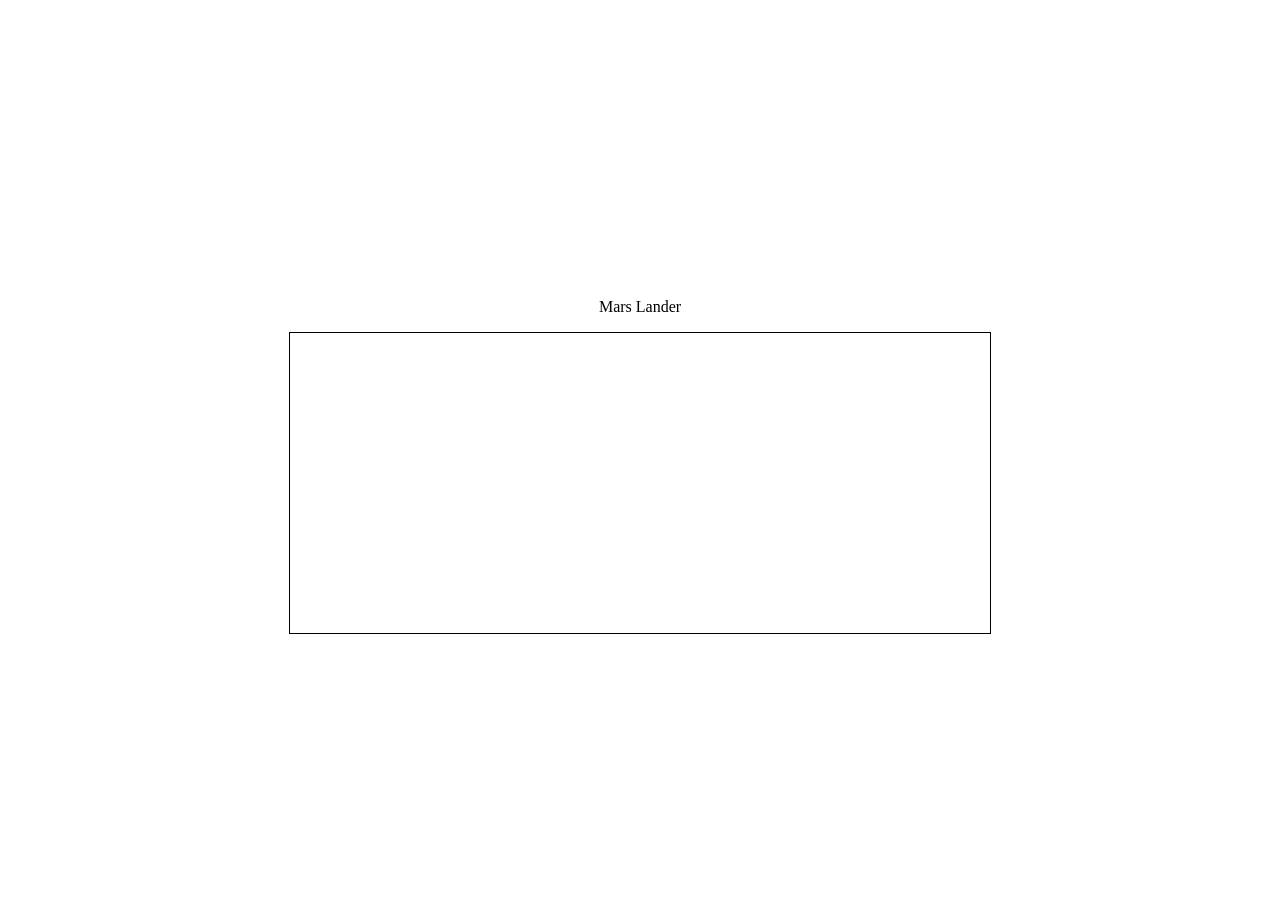
==== index.html @ b794856f "Adjust canvas width and height for easier scaling" ====
<!DOCTYPE html>
<html lang="en">
  <head>
    <link rel="stylesheet" href="styles.css" />
    <meta charset="UTF-8" />
    <meta http-equiv="X-UA-Compatible" content="IE=edge" />
    <meta name="viewport" content="width=device-width, initial-scale=1.0" />
    <title>Mars Lander Visual Debug</title>
  </head>
  <body>
    <p>Mars Lander</p>
    <canvas id="game" width="700" height="300"></canvas>

    <script src="main.js"></script>
  </body>
</html>
---- styles.css ----
body {
  height: 100vh;
  display: flex;
  justify-content: center;
  align-items: center;
  flex-direction: column;
}

canvas {
  border: solid 1px black;
}
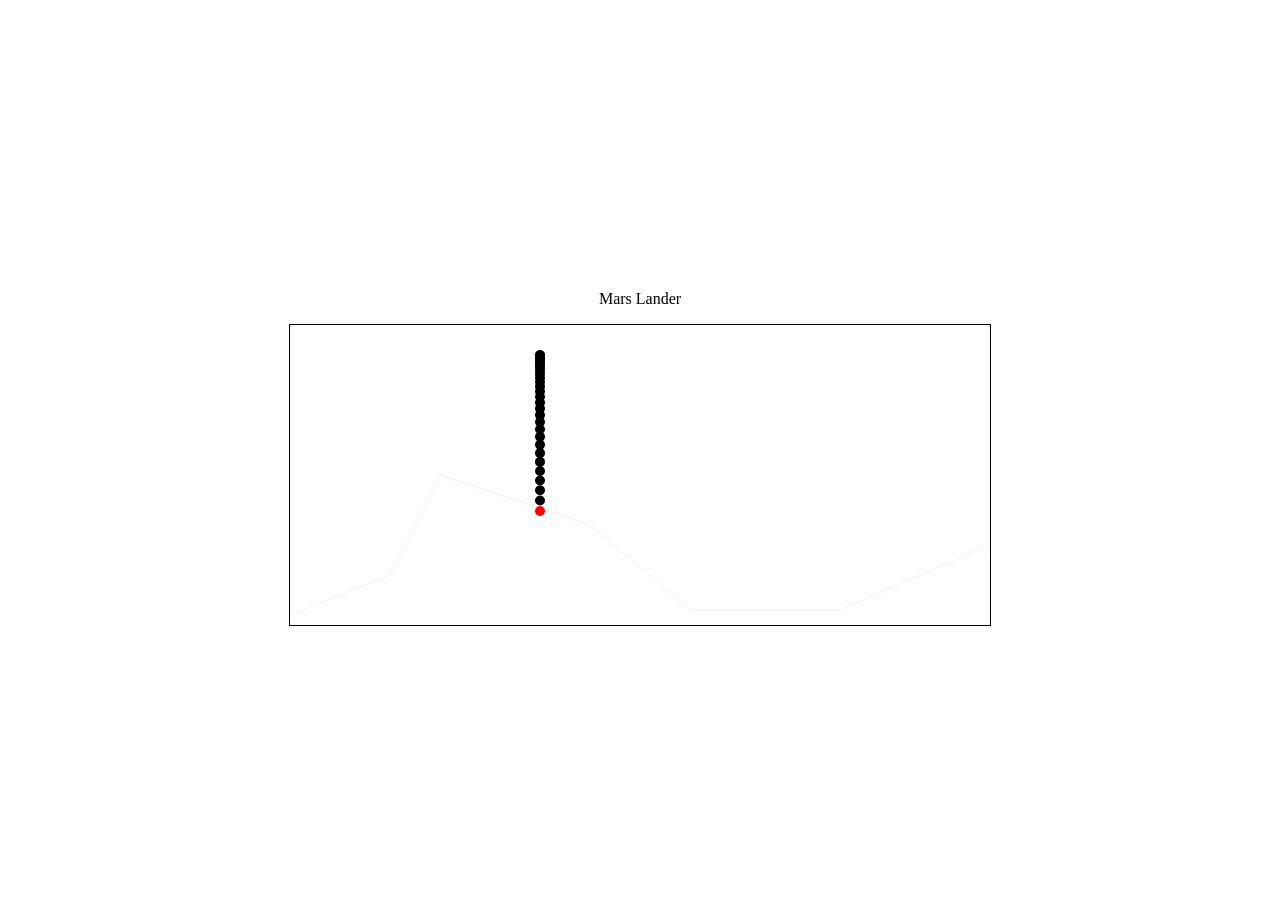
==== commit 0fe3c9aa: "commit changes" ====
--- a/index.html
+++ b/index.html
@@ -10,7 +10,6 @@
   <body>
     <p>Mars Lander</p>
     <canvas id="game" width="700" height="300"></canvas>
-
     <script src="main.js"></script>
   </body>
 </html>
--- a/styles.css
+++ b/styles.css
@@ -4,6 +4,7 @@
   justify-content: center;
   align-items: center;
   flex-direction: column;
+  margin: 0;
 }
 
 canvas {
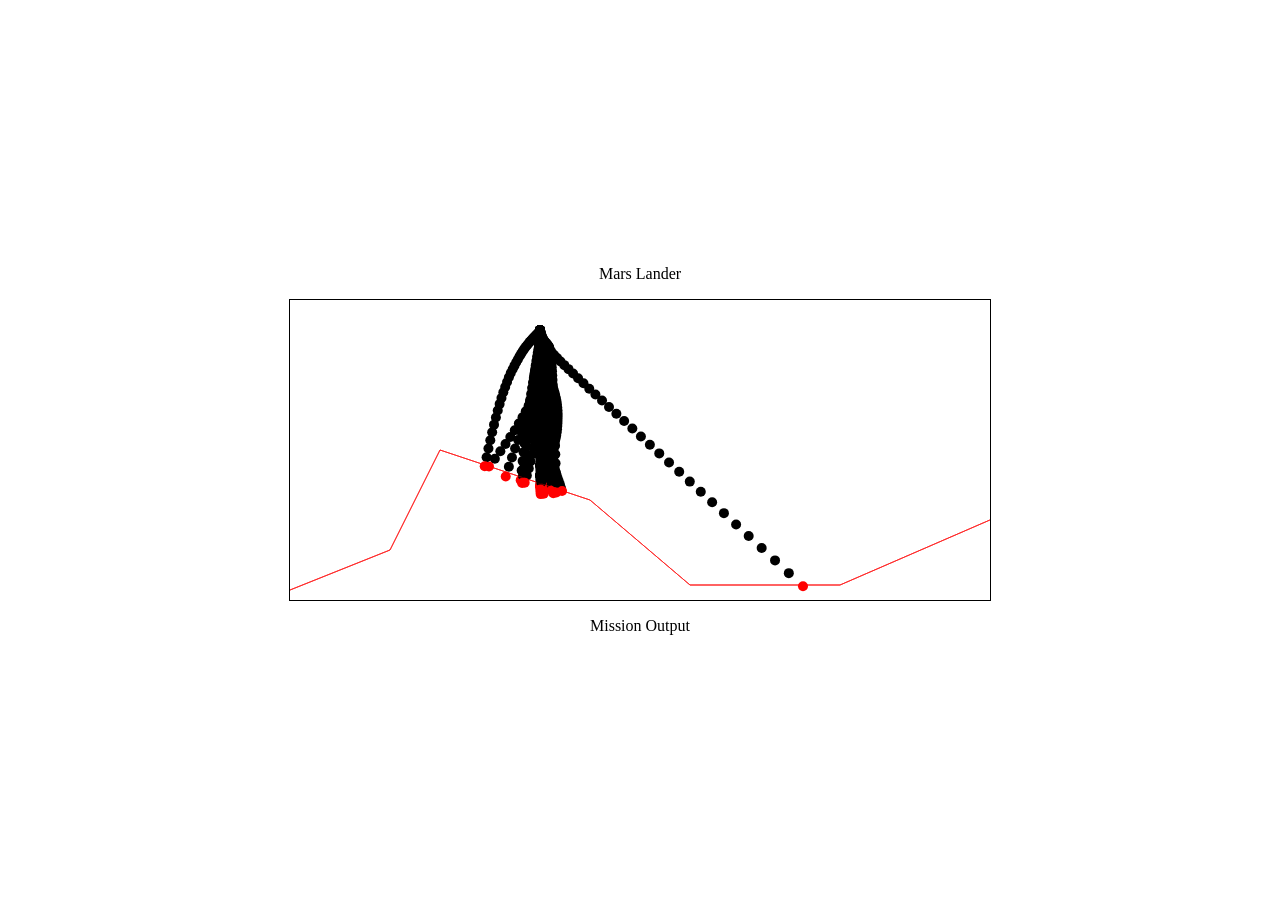
==== commit 39524e55: "display all vessel flightpaths on screen" ====
--- a/index.html
+++ b/index.html
@@ -10,6 +10,7 @@
   <body>
     <p>Mars Lander</p>
     <canvas id="game" width="700" height="300"></canvas>
+    <p>Mission Output</p>
     <script src="main.js"></script>
   </body>
 </html>
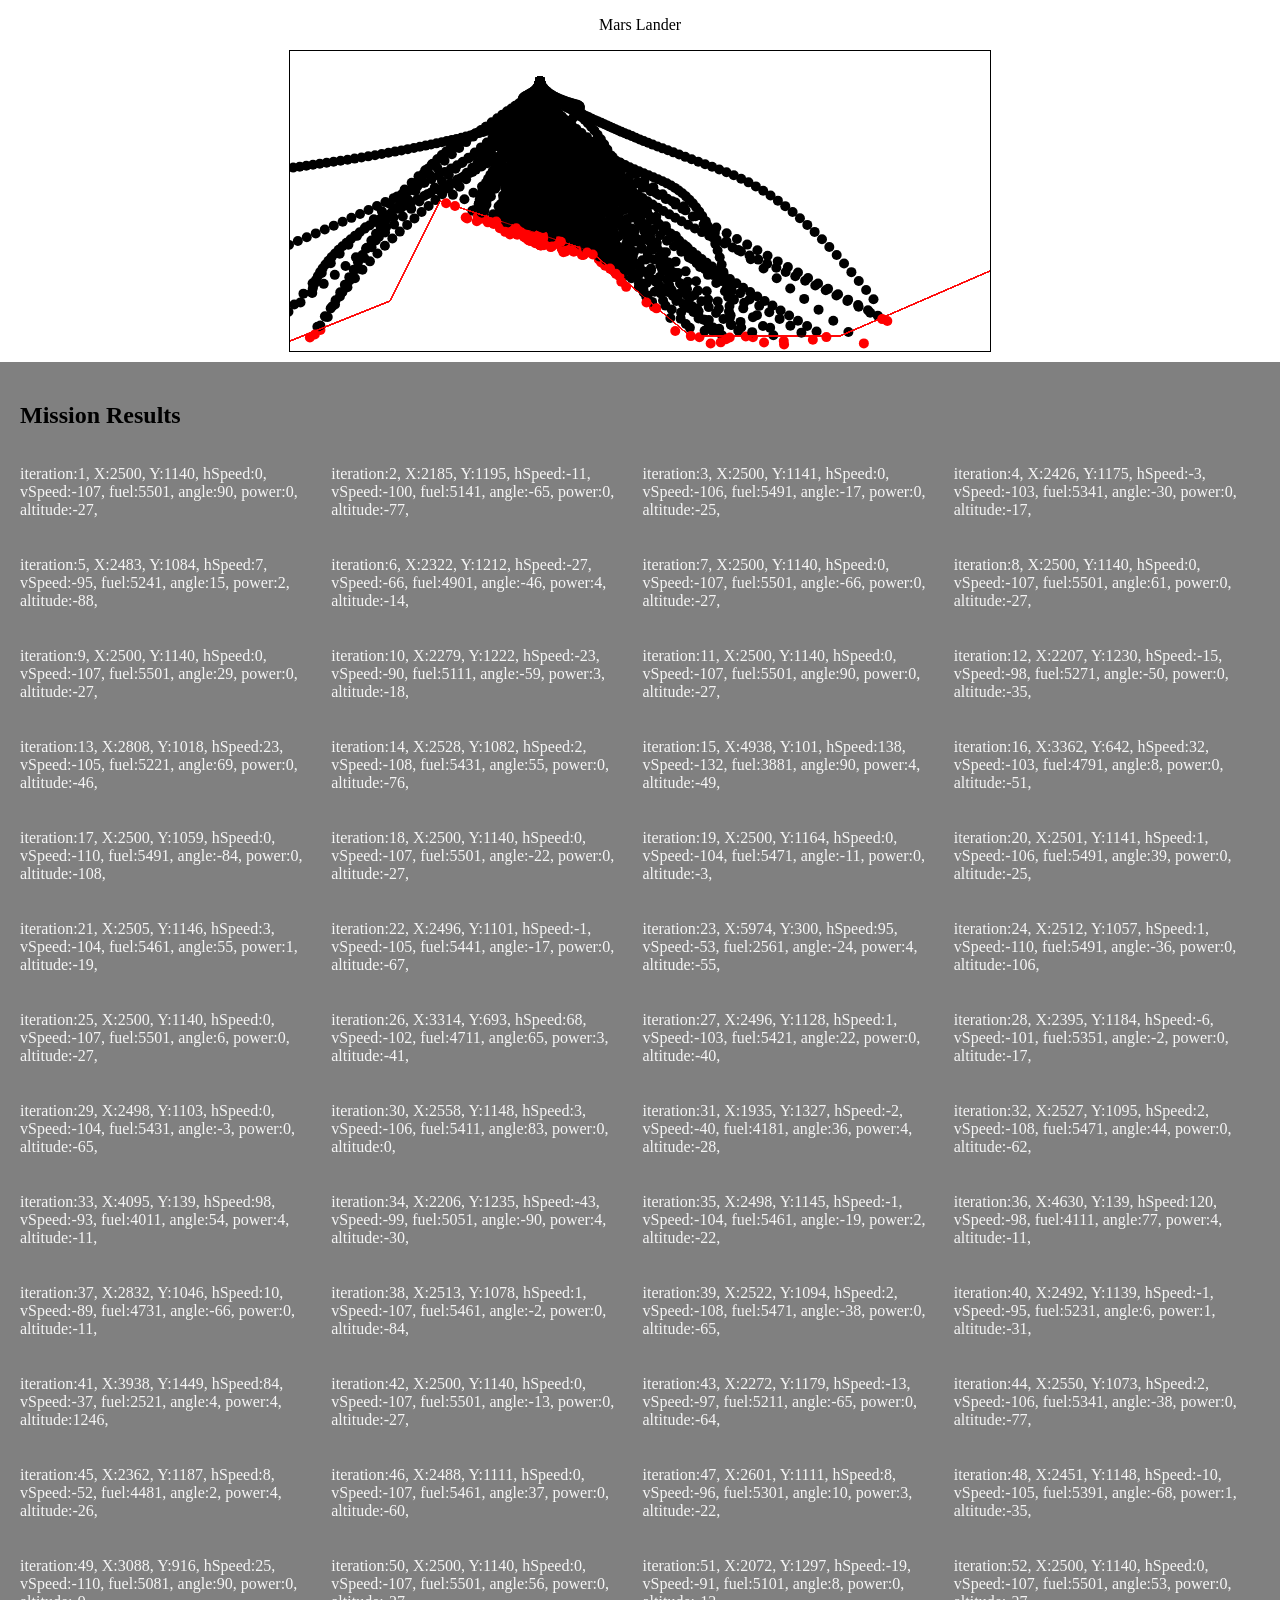
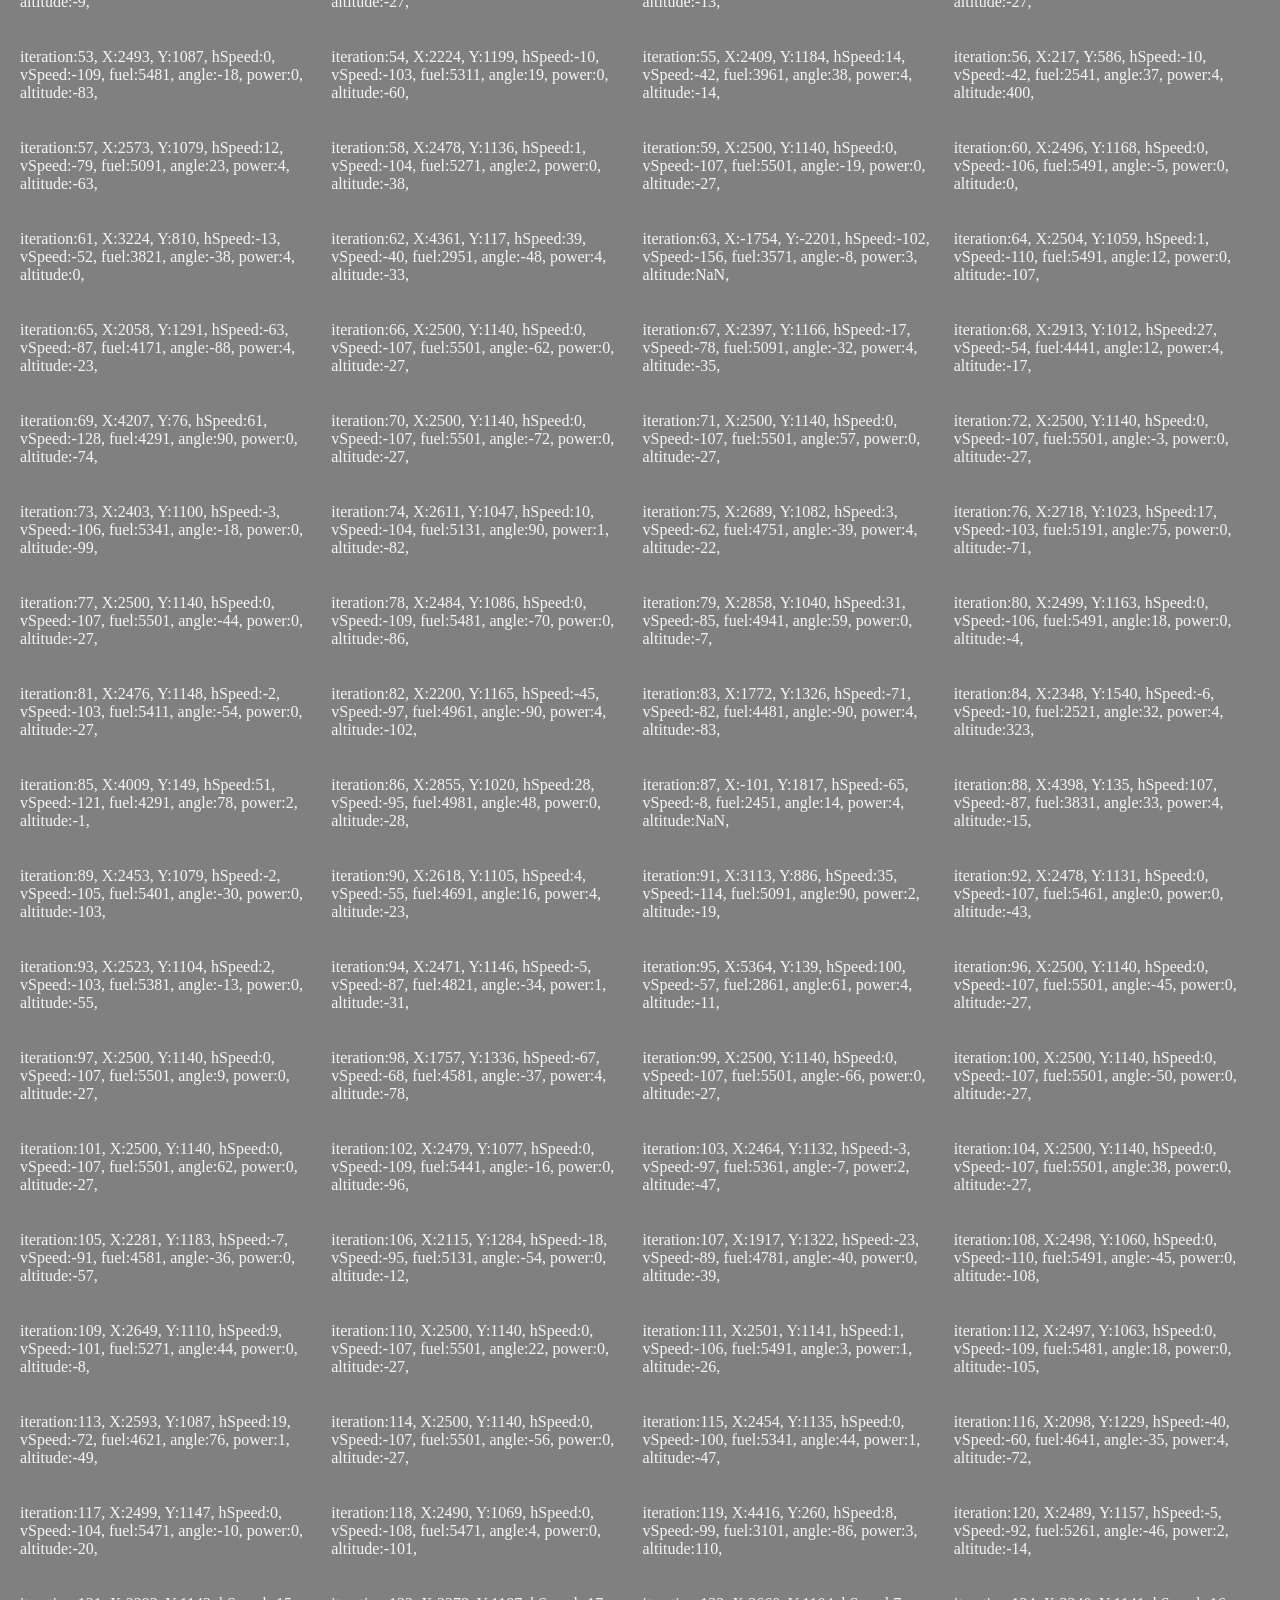
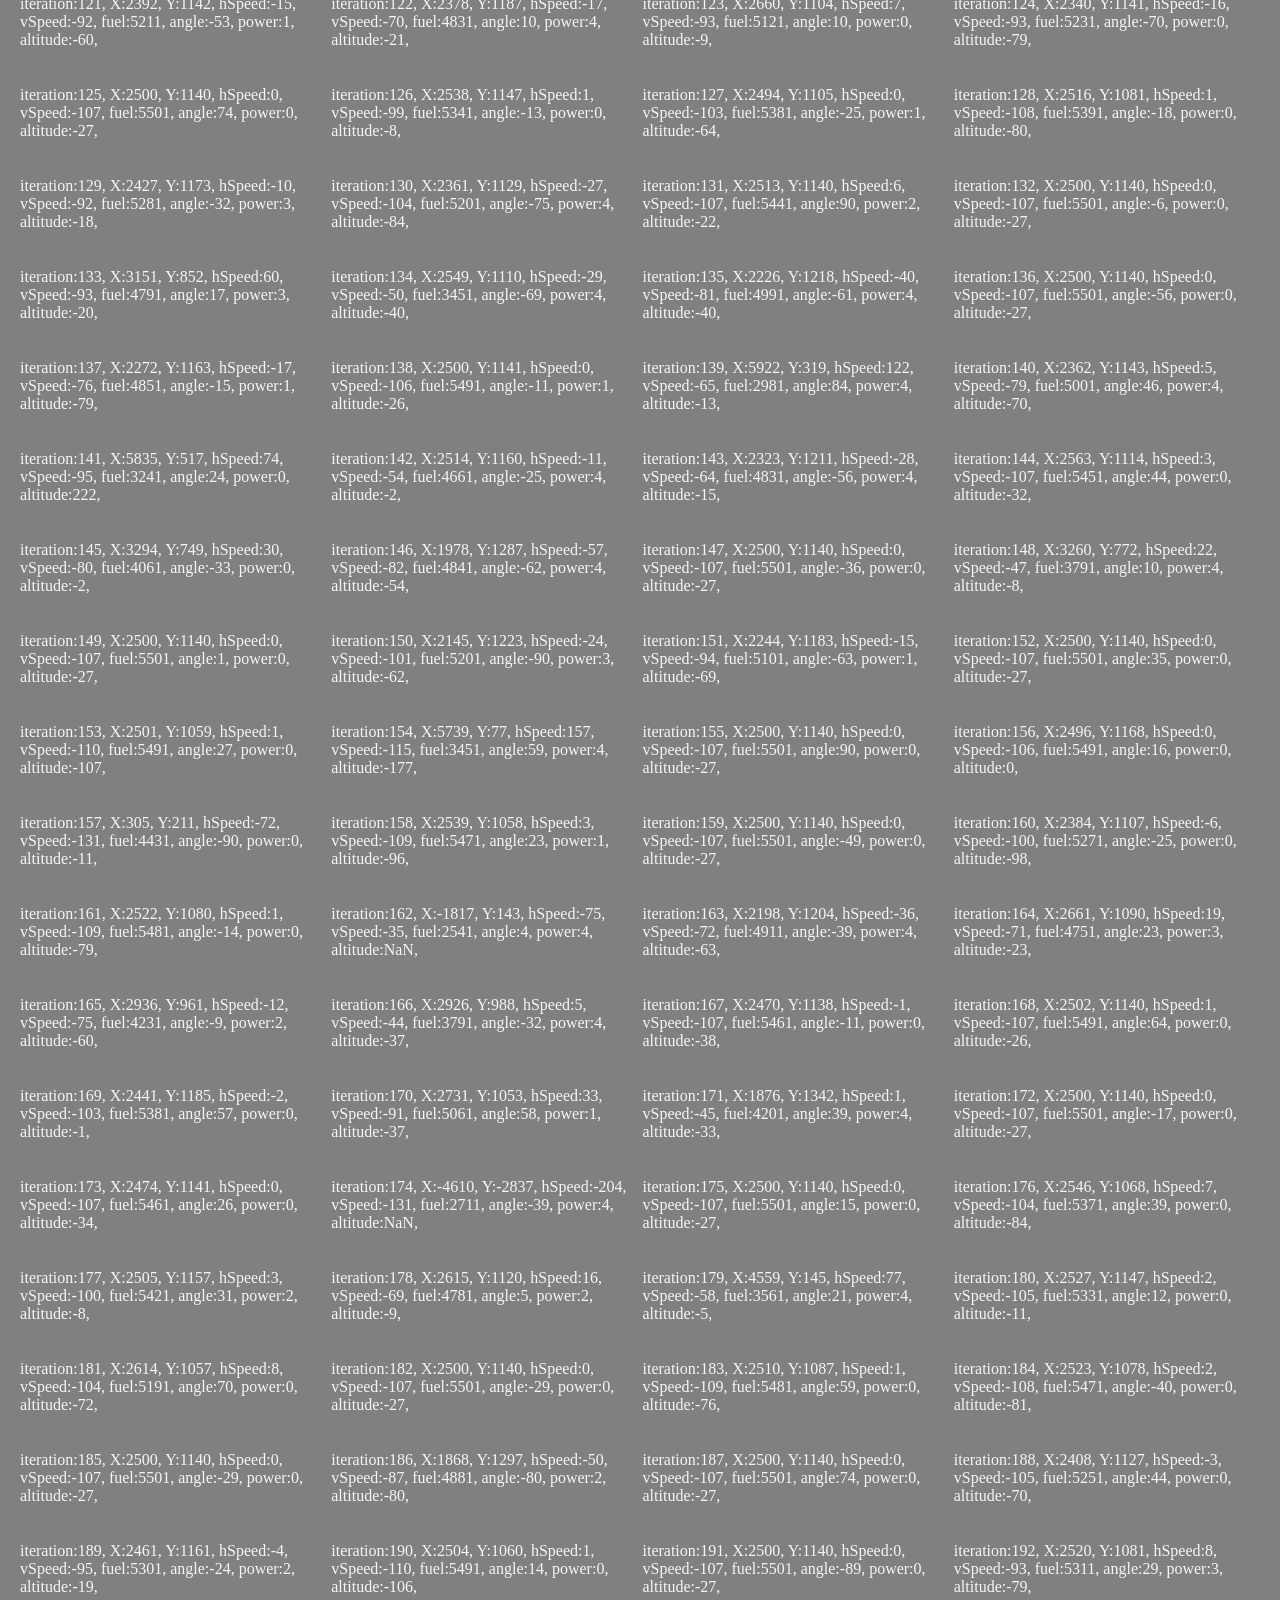
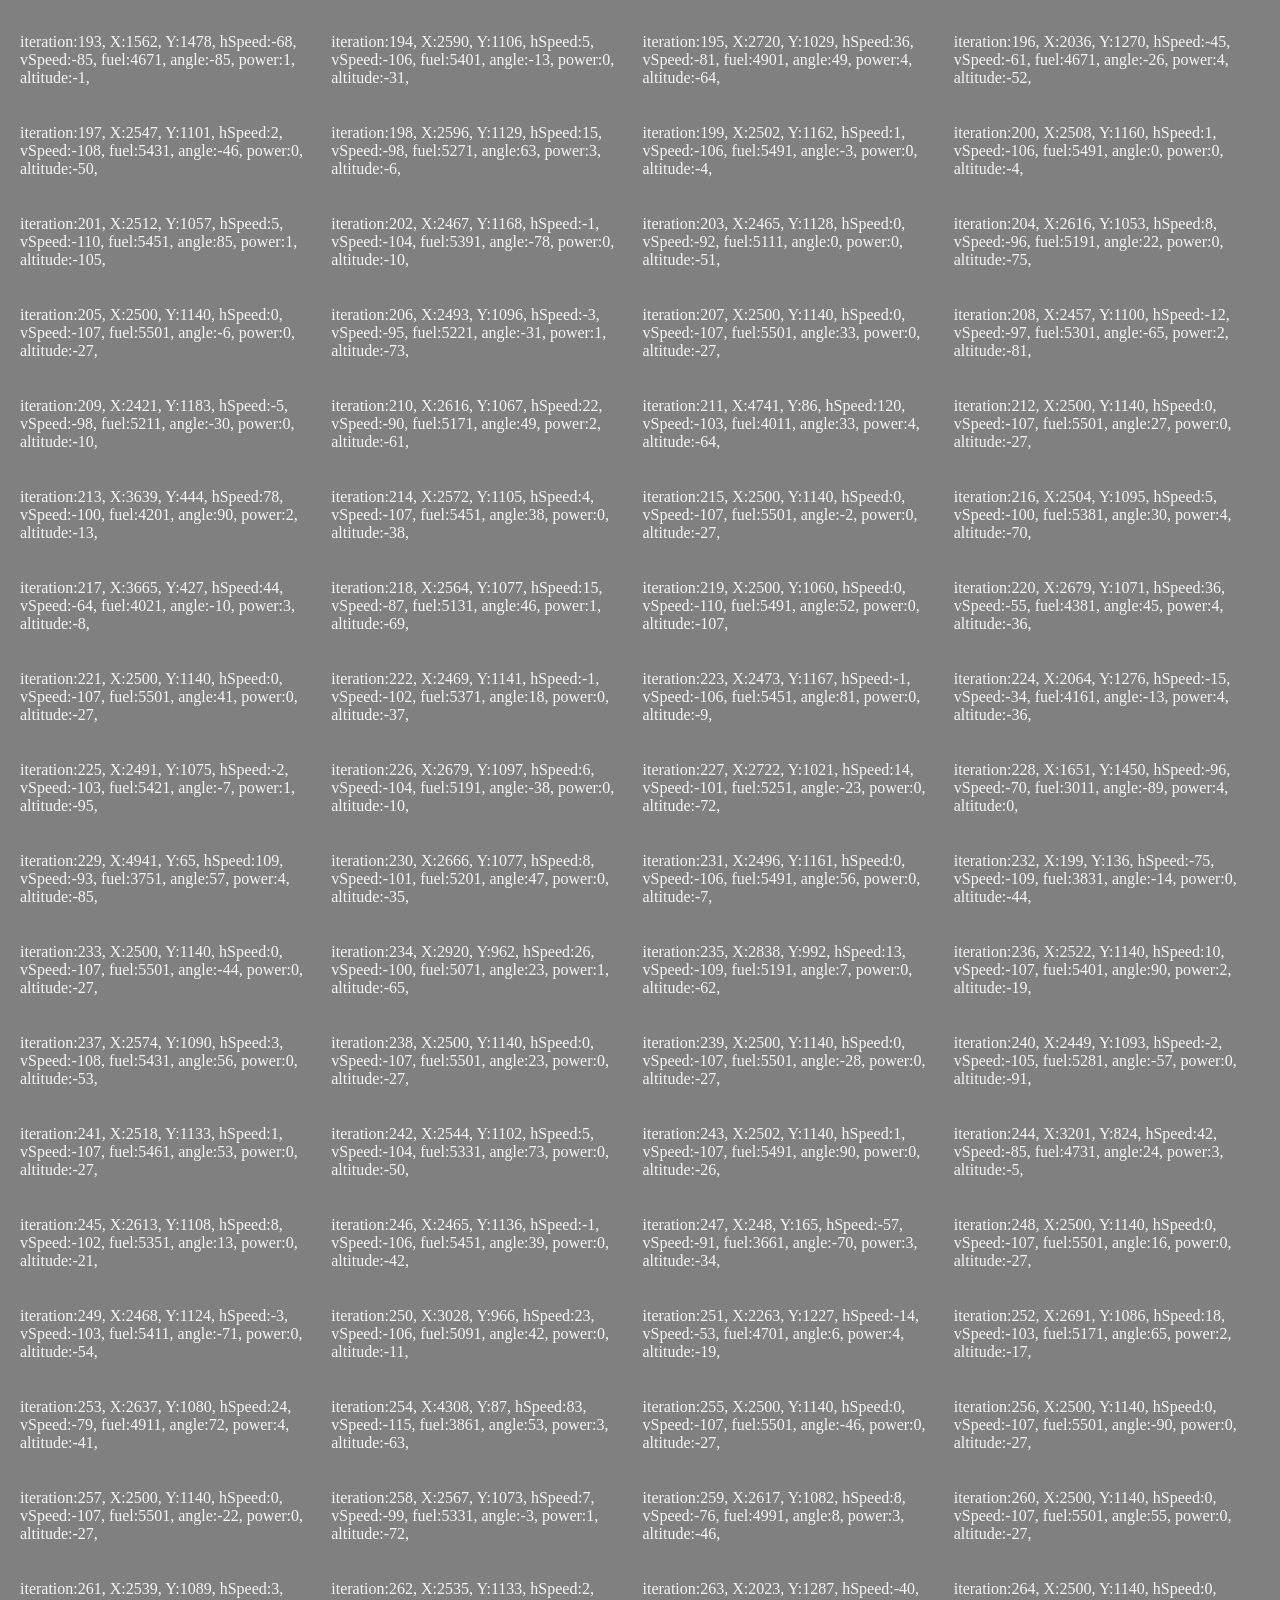
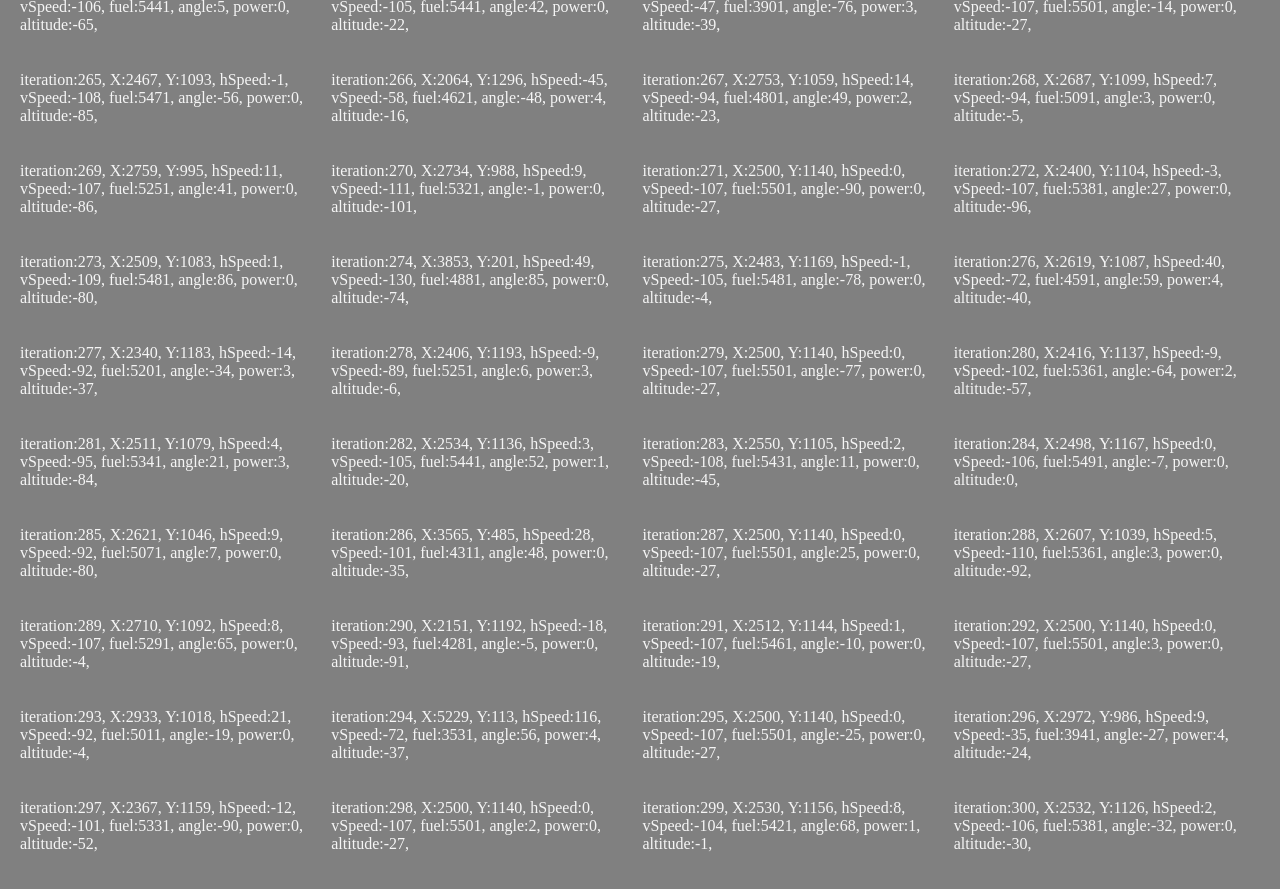
==== commit 8355ee21: "create mission summary readout" ====
--- a/index.html
+++ b/index.html
@@ -10,7 +10,11 @@
   <body>
     <p>Mars Lander</p>
     <canvas id="game" width="700" height="300"></canvas>
-    <p>Mission Output</p>
+    <div class="mission">
+      <h2>Mission Results</h2>
+      <div class="FPgridContainer"></div>
+      <!--create paragraphs using javascript to display the properties of the object at end of cycle.-->
+    </div>
     <script src="main.js"></script>
   </body>
 </html>
--- a/styles.css
+++ b/styles.css
@@ -1,5 +1,4 @@
 body {
-  height: 100vh;
   display: flex;
   justify-content: center;
   align-items: center;
@@ -10,3 +9,20 @@
 canvas {
   border: solid 1px black;
 }
+
+.mission {
+  margin-top: 10px;
+  background-color: gray;
+  width: auto;
+  padding: 20px;
+}
+
+.FPgridContainer > p {
+  color: whitesmoke;
+}
+
+.FPgridContainer {
+  display: grid;
+  grid-template-columns: repeat(4, 1fr);
+  gap: 5px;
+}
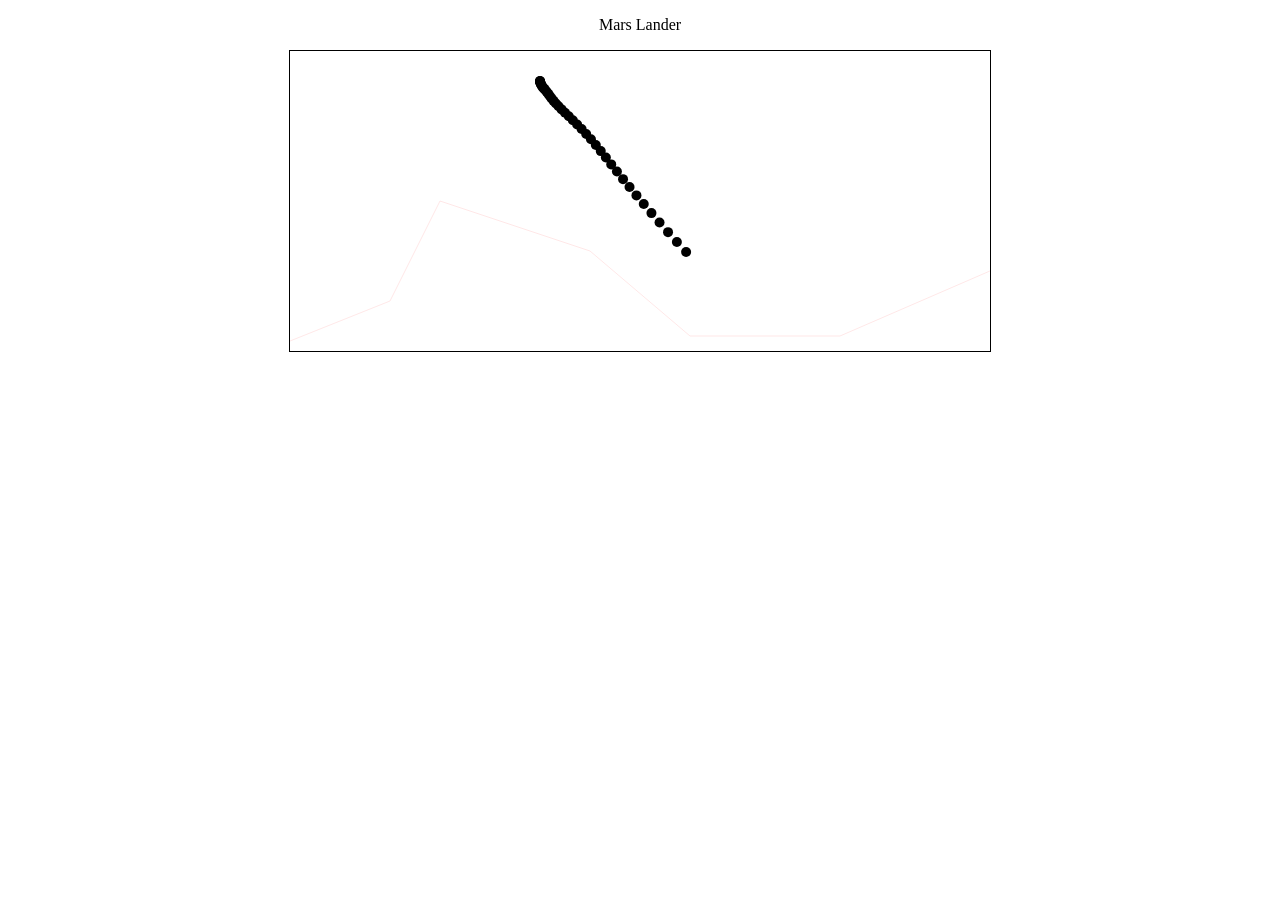
==== commit 6c8b42ae: "eliminate unnecessary object literals, create print display function for vessel objects" ====
--- a/index.html
+++ b/index.html
@@ -10,11 +10,12 @@
   <body>
     <p>Mars Lander</p>
     <canvas id="game" width="700" height="300"></canvas>
-    <div class="mission">
+    <!--<div class="mission">
       <h2>Mission Results</h2>
       <div class="FPgridContainer"></div>
-      <!--create paragraphs using javascript to display the properties of the object at end of cycle.-->
+      create paragraphs using javascript to display the properties of the object at end of cycle.
     </div>
+    -->
     <script src="main.js"></script>
   </body>
 </html>
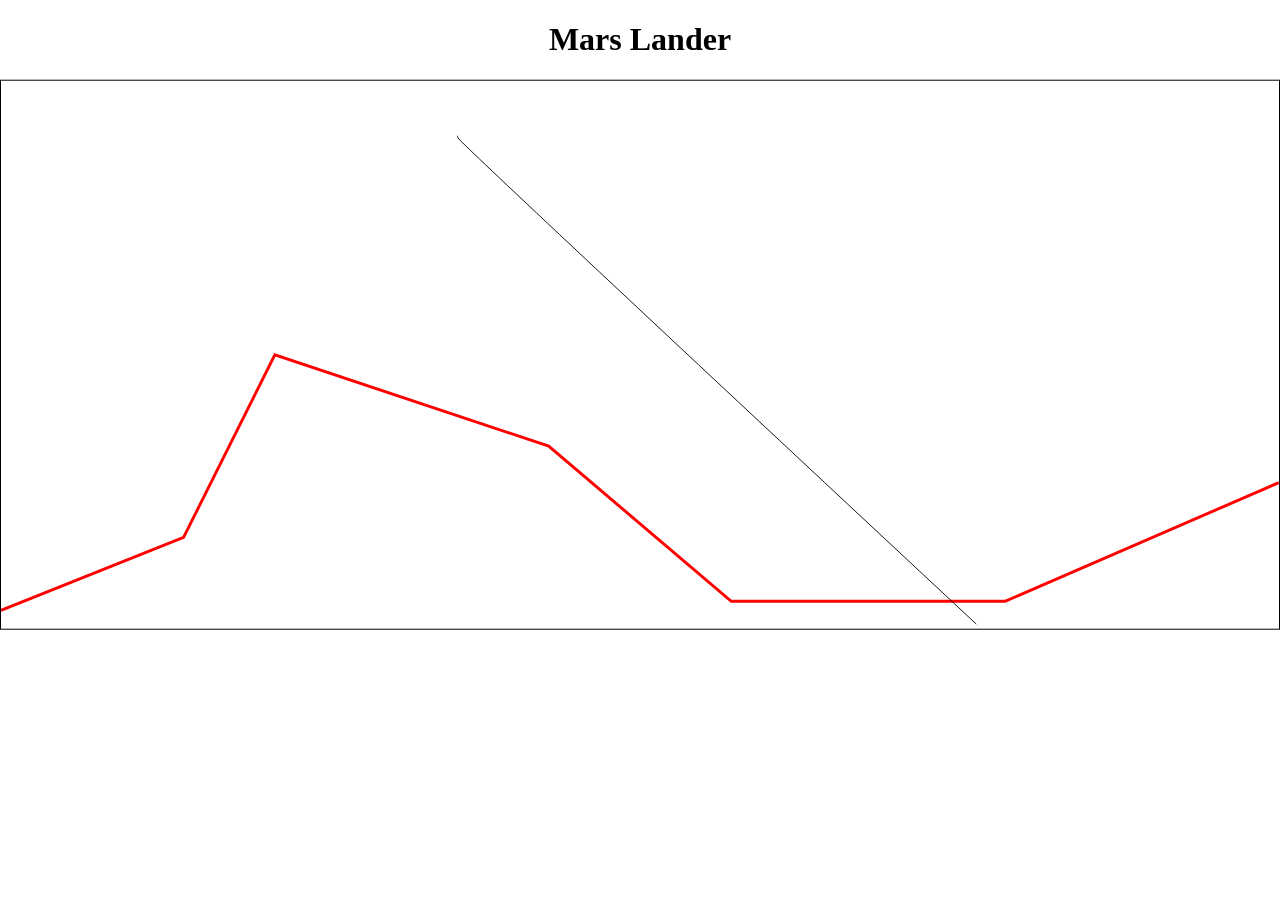
==== commit 32e30635: "Complete Mars physics simulation" ====
--- a/index.html
+++ b/index.html
@@ -8,14 +8,8 @@
     <title>Mars Lander Visual Debug</title>
   </head>
   <body>
-    <p>Mars Lander</p>
-    <canvas id="game" width="700" height="300"></canvas>
-    <!--<div class="mission">
-      <h2>Mission Results</h2>
-      <div class="FPgridContainer"></div>
-      create paragraphs using javascript to display the properties of the object at end of cycle.
-    </div>
-    -->
-    <script src="main.js"></script>
+    <h1>Mars Lander</h1>
+    <svg id="svg" viewBox="0 0 7000 3000"></svg>
   </body>
+  <script src="main.js"></script>
 </html>
--- a/styles.css
+++ b/styles.css
@@ -1,28 +1,26 @@
 body {
+  height: 100vh;
+  margin: 0;
   display: flex;
-  justify-content: center;
+  flex-direction: column;
   align-items: center;
-  flex-direction: column;
-  margin: 0;
 }
 
-canvas {
-  border: solid 1px black;
+svg {
+  transform: scaleY(-1);
+  border: 1px solid black;
+  margin-bottom: 20px;
+  max-width: 1800px;
 }
 
-.mission {
-  margin-top: 10px;
-  background-color: gray;
-  width: auto;
-  padding: 20px;
+.geoline {
+  fill: none;
+  stroke: red;
+  stroke-width: 1rem;
 }
 
-.FPgridContainer > p {
-  color: whitesmoke;
+.vesselLine {
+  fill: none;
+  stroke: black;
+  stroke-width: 5px;
 }
-
-.FPgridContainer {
-  display: grid;
-  grid-template-columns: repeat(4, 1fr);
-  gap: 5px;
-}
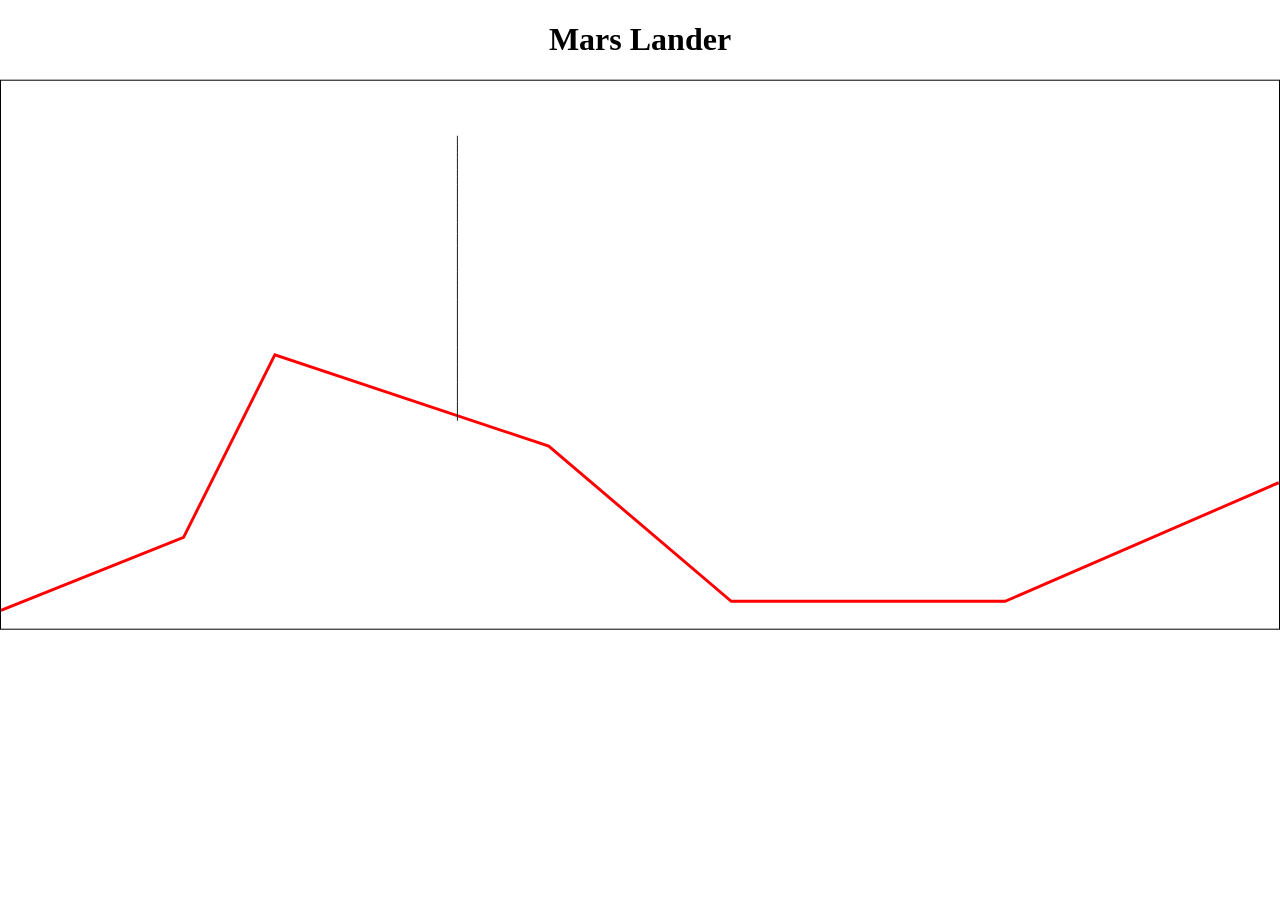
==== commit eea7eb25: "set fitness function" ====
--- a/index.html
+++ b/index.html
@@ -11,5 +11,5 @@
     <h1>Mars Lander</h1>
     <svg id="svg" viewBox="0 0 7000 3000"></svg>
   </body>
-  <script src="main.js"></script>
+  <script type="module" src="main.js"></script>
 </html>
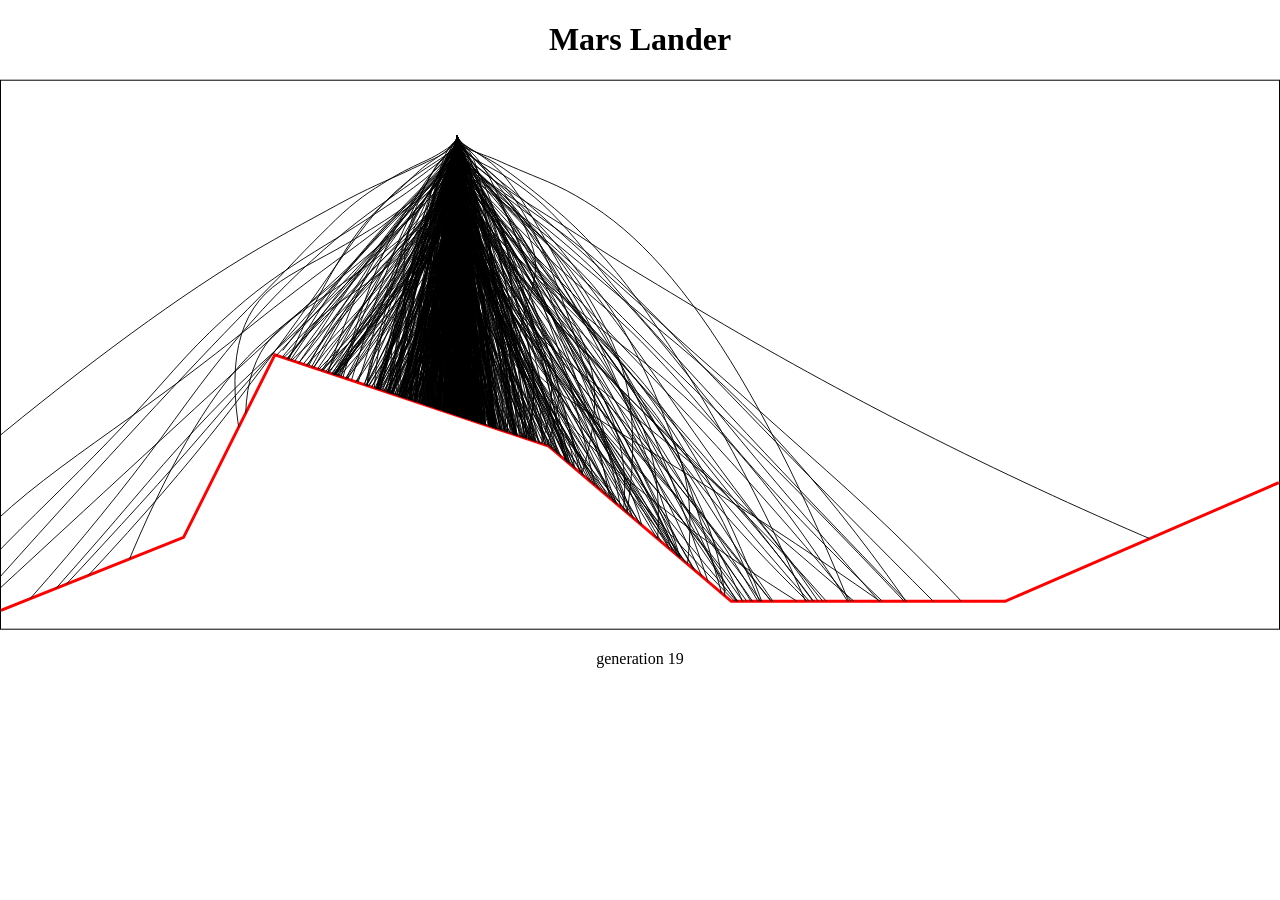
==== commit 92ef5fdf: "May build" ====
--- a/index.html
+++ b/index.html
@@ -1,15 +1,15 @@
 <!DOCTYPE html>
 <html lang="en">
   <head>
+    <meta charset="UTF-8" />
     <link rel="stylesheet" href="styles.css" />
-    <meta charset="UTF-8" />
-    <meta http-equiv="X-UA-Compatible" content="IE=edge" />
     <meta name="viewport" content="width=device-width, initial-scale=1.0" />
     <title>Mars Lander Visual Debug</title>
   </head>
   <body>
     <h1>Mars Lander</h1>
     <svg id="svg" viewBox="0 0 7000 3000"></svg>
+    <div class="svg-info"></div>
   </body>
   <script type="module" src="main.js"></script>
 </html>
--- a/styles.css
+++ b/styles.css
@@ -24,3 +24,14 @@
   stroke: black;
   stroke-width: 5px;
 }
+
+.success {
+  fill: none;
+  stroke: green;
+  stroke-width: 10px;
+}
+
+p {
+  width: 80vw;
+  overflow-wrap: break-word;
+}
